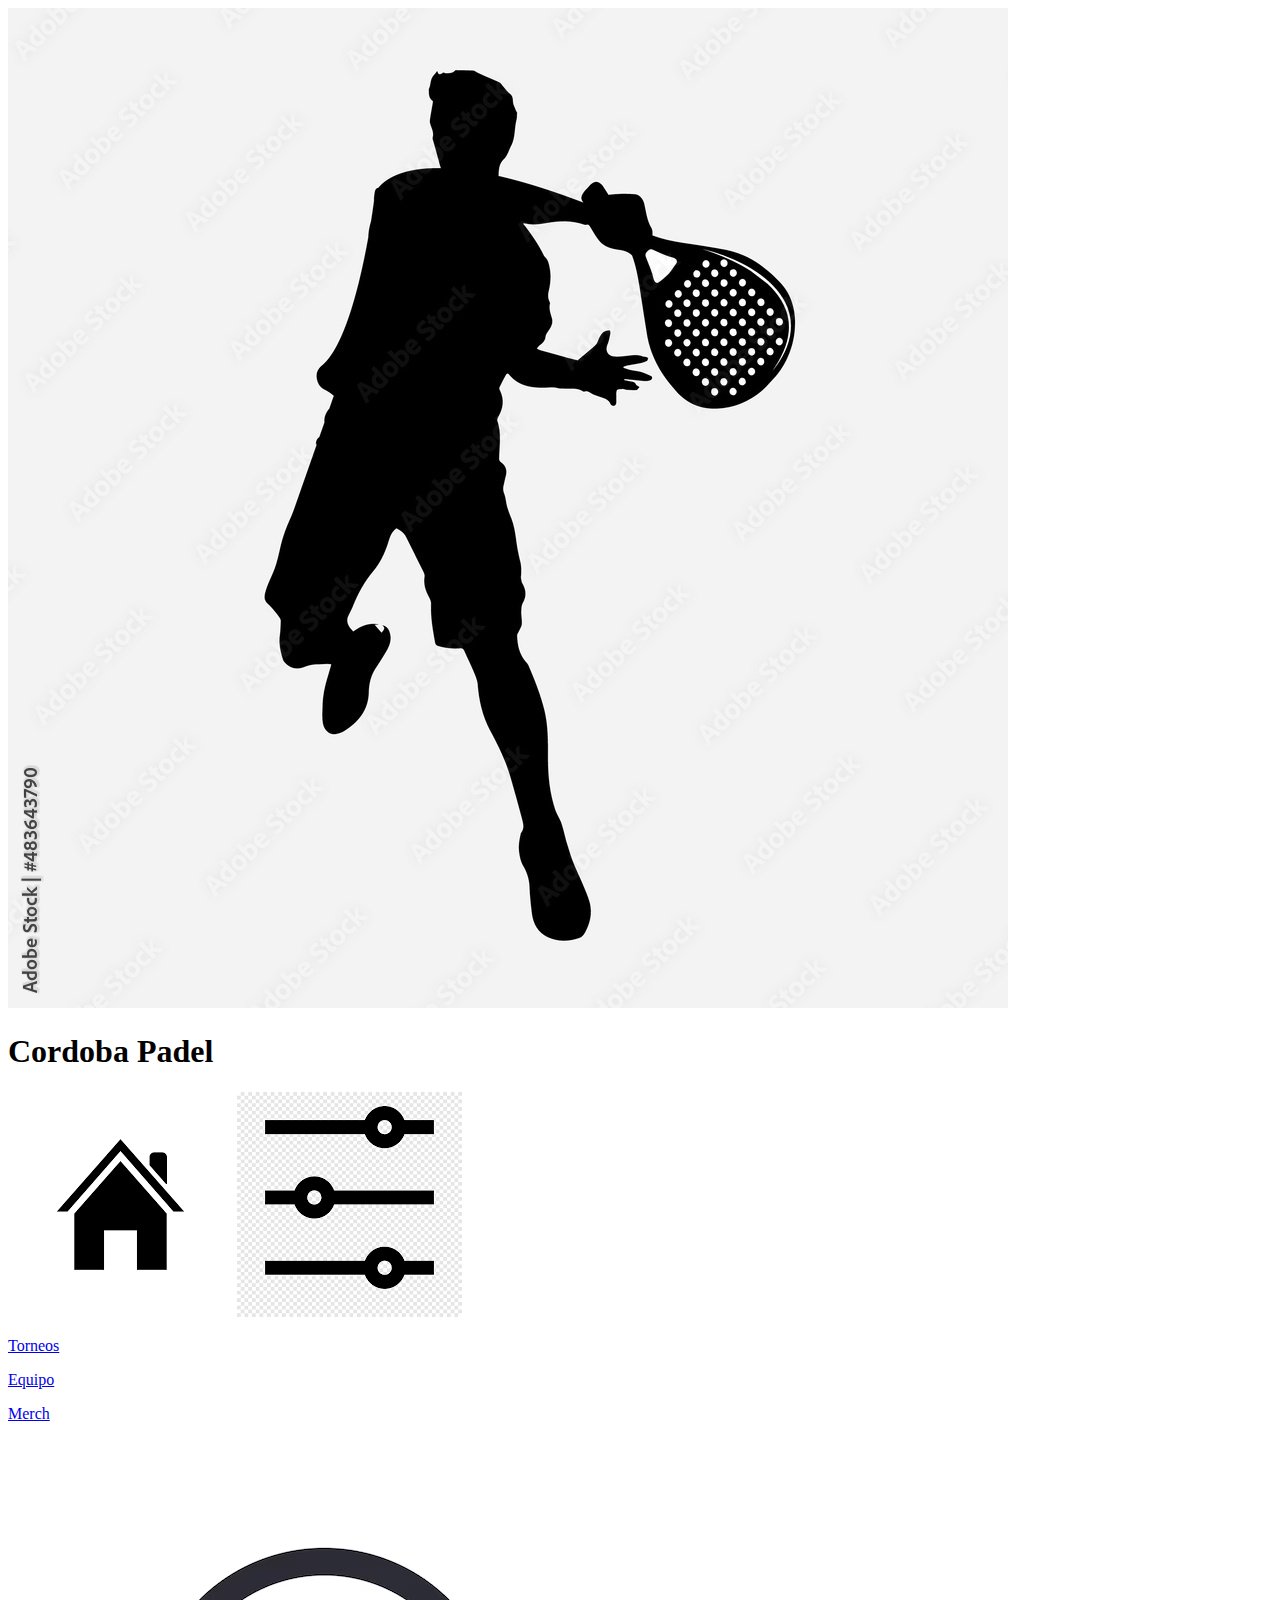
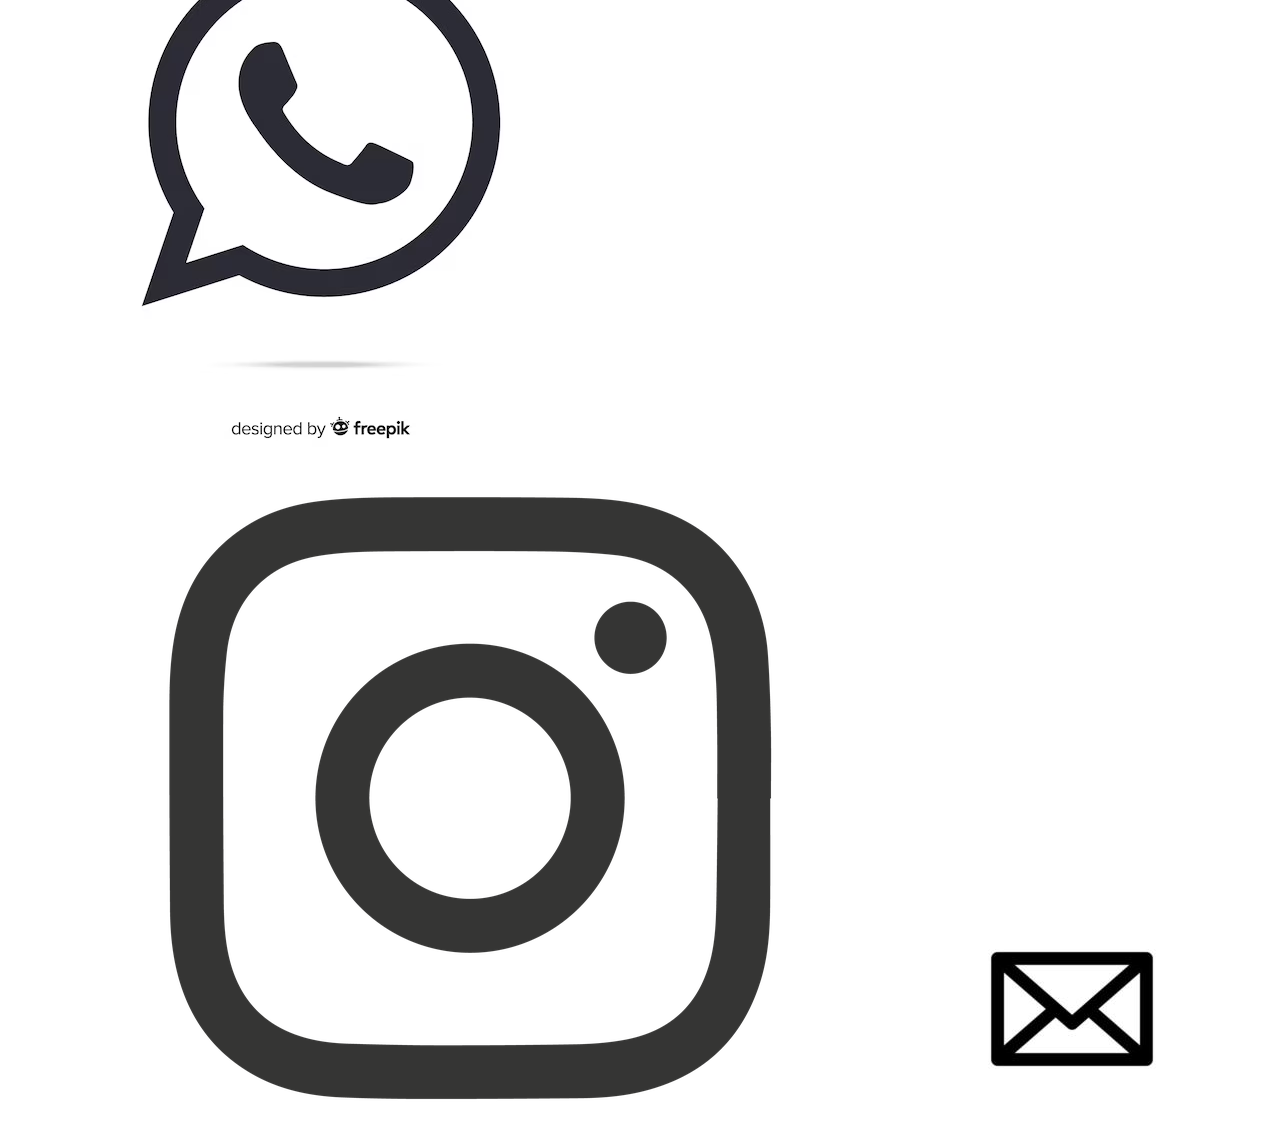
==== index.html @ 126e21fb "Add files via upload" ====
<!DOCTYPE html>
<html>

<head>
    <meta charset="UTF-8">
    <title> Cordoba Padel </title>
    <meta name="keywords"
        content="Paletas, torneos padel, torneos padel cordoba,padel, ropa para padel, pelotas para padel,padel,paletas para padel">
    <meta name="descrption" content="Pagina dedicada al padel en cordoba">
    <meta name="author" content="Gonzalo Rognoni y Camilo Cattaneo">

</head>

<body>
    <header>
        <img src="Fotos/Logo Web.jpg" alt="Logo Web">
        <h1>Cordoba Padel </h1>

    </header>
    <main>


        <nav>
            <img src="Fotos/Logo casa.png" alt="Logo casa">
            <img src="Fotos/Logo filtro.png" alt="Logo filtro">
            <p>
                <a href="Torneos.html">
                    Torneos
                </a>
            </p>
            <p>
                <a href="Equipo.html">
                    Equipo
                </a>
            </p>
            <p>
                <a href="Merch.html">
                    Merch
                </a>
            </p>
        </nav>
    </main>

    <footer>
        <img src="Fotos/Logo whats.avif" alt="Logo whatsapp">
        <img src="Fotos/Logo Insta.webp" alt="Logo Instagram">
        <img src="Fotos/Logo mail.jpg" alt="Logo Mail">
    </footer>


</body>

</html>
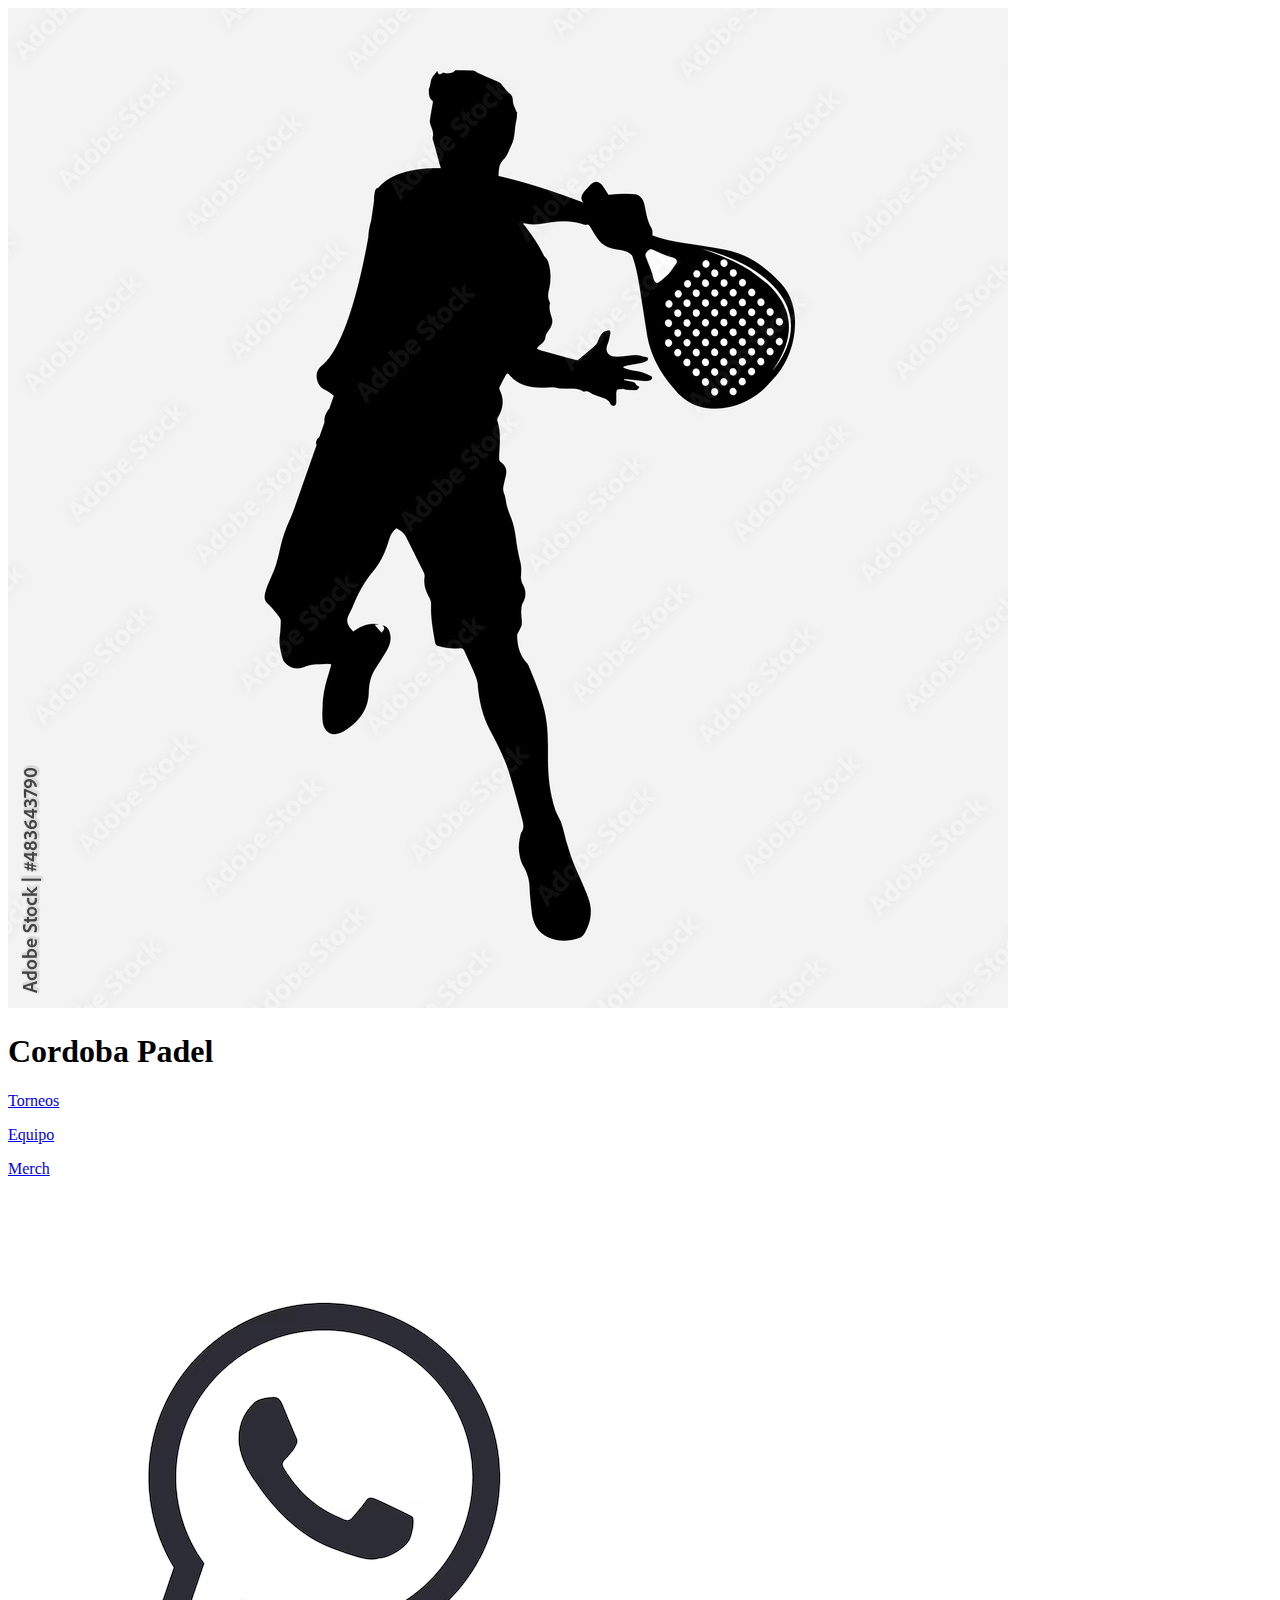
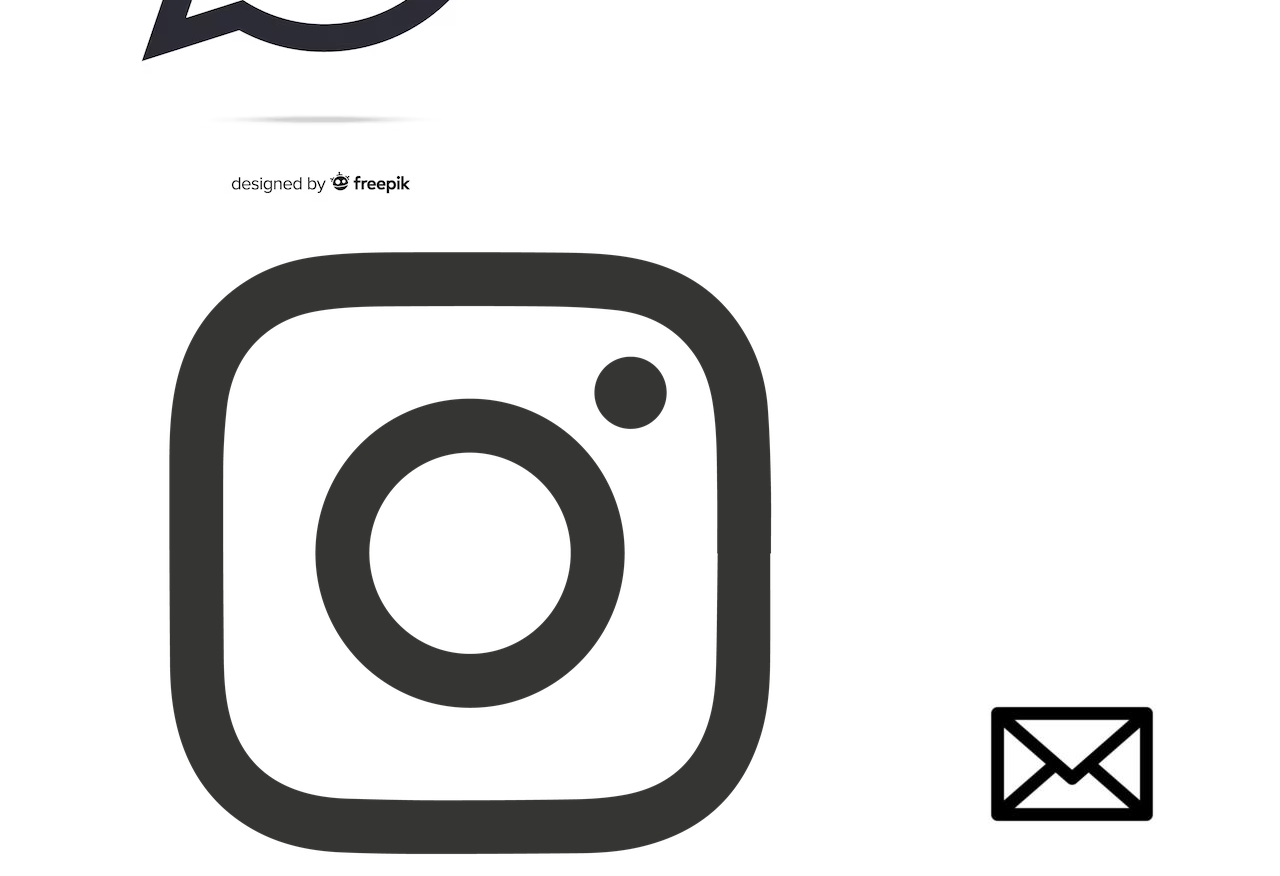
==== commit 7aaedafe: "Add files via upload" ====
--- a/index.html
+++ b/index.html
@@ -21,8 +21,6 @@
 
 
         <nav>
-            <img src="Fotos/Logo casa.png" alt="Logo casa">
-            <img src="Fotos/Logo filtro.png" alt="Logo filtro">
             <p>
                 <a href="Torneos.html">
                     Torneos
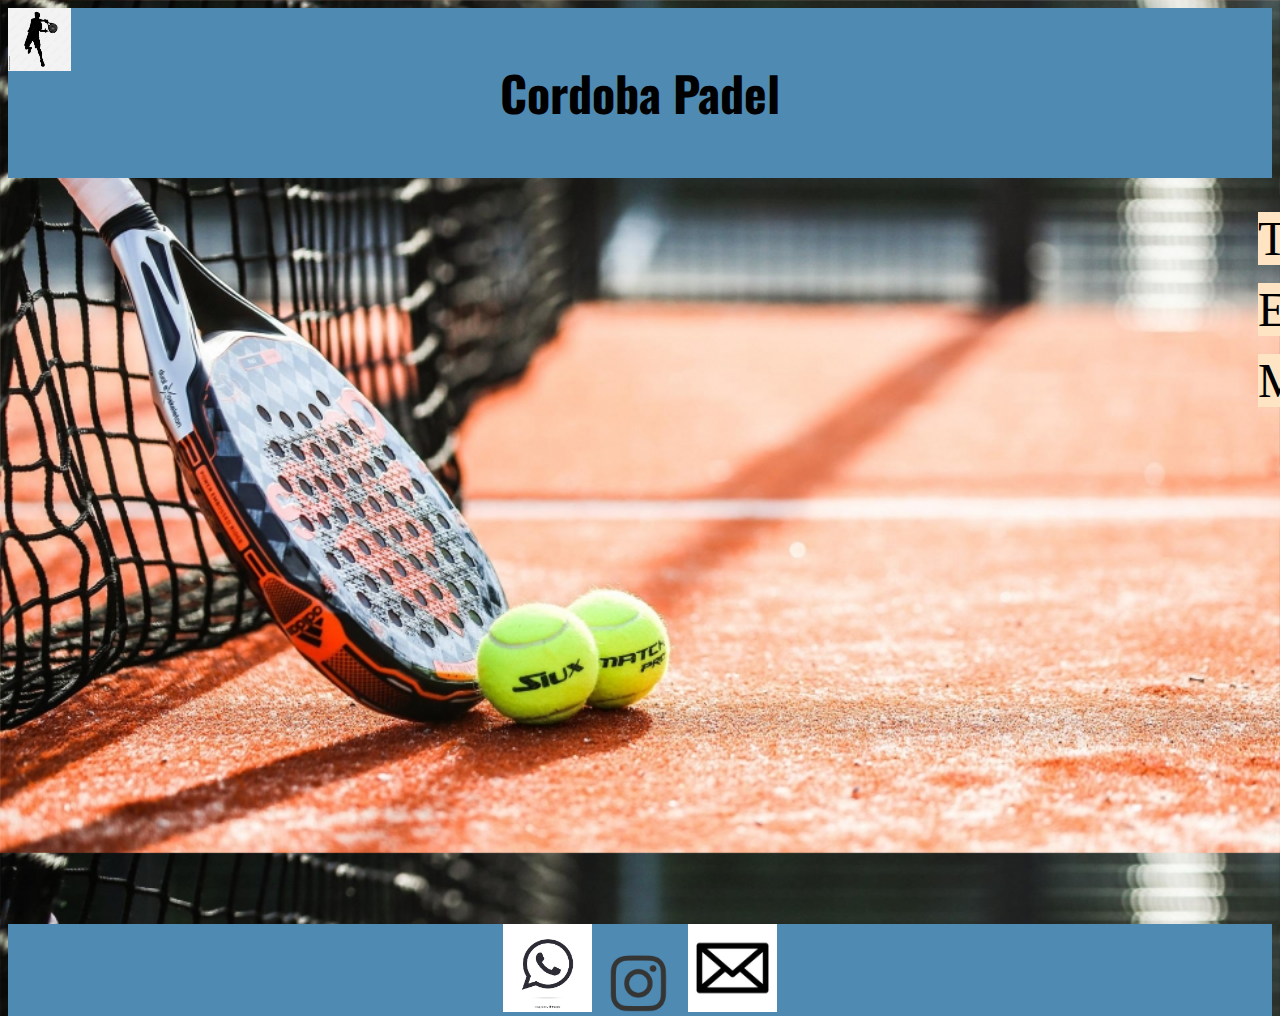
==== commit 6e0810e8: "Add files via upload" ====
--- a/index.html
+++ b/index.html
@@ -8,12 +8,12 @@
         content="Paletas, torneos padel, torneos padel cordoba,padel, ropa para padel, pelotas para padel,padel,paletas para padel">
     <meta name="descrption" content="Pagina dedicada al padel en cordoba">
     <meta name="author" content="Gonzalo Rognoni y Camilo Cattaneo">
-
+    <link href="padel.css" rel="stylesheet" type="text/css">
 </head>
 
 <body>
     <header>
-        <img src="Fotos/Logo Web.jpg" alt="Logo Web">
+        <img src="Fotos/Logo Web.jpg" alt="Logo Web" id="logo">
         <h1>Cordoba Padel </h1>
 
     </header>
@@ -22,17 +22,17 @@
 
         <nav>
             <p>
-                <a href="Torneos.html">
+                <a href="Torneos.html" class="subt" id="torneo">
                     Torneos
                 </a>
             </p>
             <p>
-                <a href="Equipo.html">
+                <a href="Equipo.html" class="subt" id="equipo">
                     Equipo
                 </a>
             </p>
             <p>
-                <a href="Merch.html">
+                <a href="Merch.html" class="subt" id="merch">
                     Merch
                 </a>
             </p>
@@ -40,9 +40,9 @@
     </main>
 
     <footer>
-        <img src="Fotos/Logo whats.avif" alt="Logo whatsapp">
-        <img src="Fotos/Logo Insta.webp" alt="Logo Instagram">
-        <img src="Fotos/Logo mail.jpg" alt="Logo Mail">
+        <img src="Fotos/Logo whats.avif" alt="Logo whatsapp" id="whats">
+        <img src="Fotos/Logo Insta.webp" alt="Logo Instagram" id="insta">
+        <img src="Fotos/Logo mail.jpg" alt="Logo Mail" id="mail">
     </footer>
 
 
--- a/padel.css
+++ b/padel.css
@@ -0,0 +1,74 @@
+@import url('https://fonts.googleapis.com/css2?family=Oswald:wght@200..700&display=swap');
+
+body {
+    background-image: url("Fotos/Cancha\ de\ padel.jpg");
+    background-size: 100%;
+
+}
+
+
+.subt {
+    text-decoration: none;
+    background-color: bisque;
+    color: black;
+    text-align: right;
+    position: relative;
+    right: -1250px;
+    font-size: 3em;
+}
+
+.subt:hover {
+    background-color: rgb(222, 178, 178);
+
+}
+
+#logo {
+    width: 5%;
+}
+
+#Logo_filtro {
+    width: 3%;
+}
+
+#Logo_casa {
+    width: 3%;
+}
+
+#whats {
+    width: 7%;
+}
+
+#insta {
+    width: 7%;
+}
+
+#mail {
+    width: 7%;
+}
+
+.pics {
+    width: 25%;
+}
+
+footer {
+    text-align: center;
+    background-color: rgb(79, 138, 178);
+    position: relative;
+    top: 500px;
+
+
+}
+
+header {
+    h1 {
+        text-align: center;
+        position: relative;
+        bottom: 50px;
+        color: black;
+        font-family: "Oswald", sans-serif;
+        font-size: 3em;
+    }
+
+    background-color: rgb(79, 138, 178);
+
+}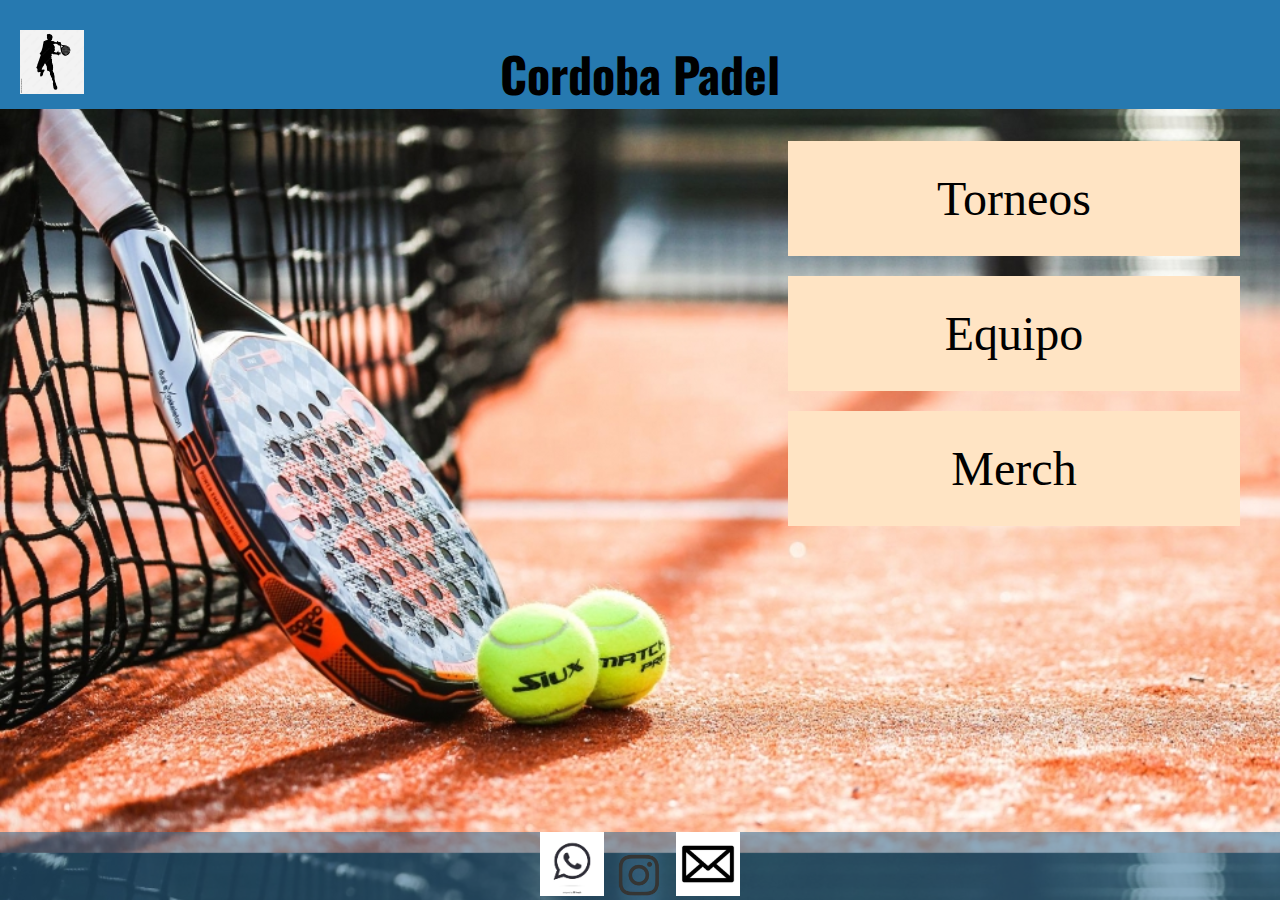
==== commit d051c72b: "Add files via upload" ====
--- a/index.html
+++ b/index.html
@@ -20,12 +20,14 @@
     <main>
 
 
-        <nav>
-            <p>
-                <a href="Torneos.html" class="subt" id="torneo">
+        <nav class="principalNav">
+            <a href="Torneos.html" class="subt" id="torneo">
+                <p>
+
                     Torneos
-                </a>
-            </p>
+
+                </p>
+            </a>
             <p>
                 <a href="Equipo.html" class="subt" id="equipo">
                     Equipo
--- a/padel.css
+++ b/padel.css
@@ -3,27 +3,37 @@
 body {
     background-image: url("Fotos/Cancha\ de\ padel.jpg");
     background-size: 100%;
+    margin: 0;
 
 }
 
+.principalNav {
+    margin: 20px 20px 20px 60%;
+}
+
+.principalNav p {
+    text-align: center;
+    background-color: bisque;
+    padding: 30px;
+    margin: 20px;
+}
 
 .subt {
+    font-size: 3em;
     text-decoration: none;
-    background-color: bisque;
     color: black;
-    text-align: right;
-    position: relative;
-    right: -1250px;
-    font-size: 3em;
 }
 
-.subt:hover {
+.principalNav p:hover {
     background-color: rgb(222, 178, 178);
 
 }
 
 #logo {
     width: 5%;
+    position: relative;
+    top: 30px;
+    left: 20px;
 }
 
 #Logo_filtro {
@@ -35,15 +45,15 @@
 }
 
 #whats {
-    width: 7%;
+    width: 5%;
 }
 
 #insta {
-    width: 7%;
+    width: 5%;
 }
 
 #mail {
-    width: 7%;
+    width: 5%;
 }
 
 .pics {
@@ -52,23 +62,44 @@
 
 footer {
     text-align: center;
-    background-color: rgb(79, 138, 178);
-    position: relative;
-    top: 500px;
+    background-color: rgba(45, 107, 148, 0.547);
+    position: fixed;
+    bottom: 0;
+
+
 
 
 }
 
 header {
+    background-color: rgb(38, 121, 176);
+
     h1 {
         text-align: center;
-        position: relative;
-        bottom: 50px;
         color: black;
         font-family: "Oswald", sans-serif;
         font-size: 3em;
+        margin-top: -30px;
     }
 
-    background-color: rgb(79, 138, 178);
+}
 
+.superior {
+    text-align: center;
+}
+
+.media {
+    text-align: center;
+}
+
+.inferior {
+    text-align: center;
+}
+
+.pelotas {
+    text-align: center;
+}
+
+.palas {
+    text-align: center;
 }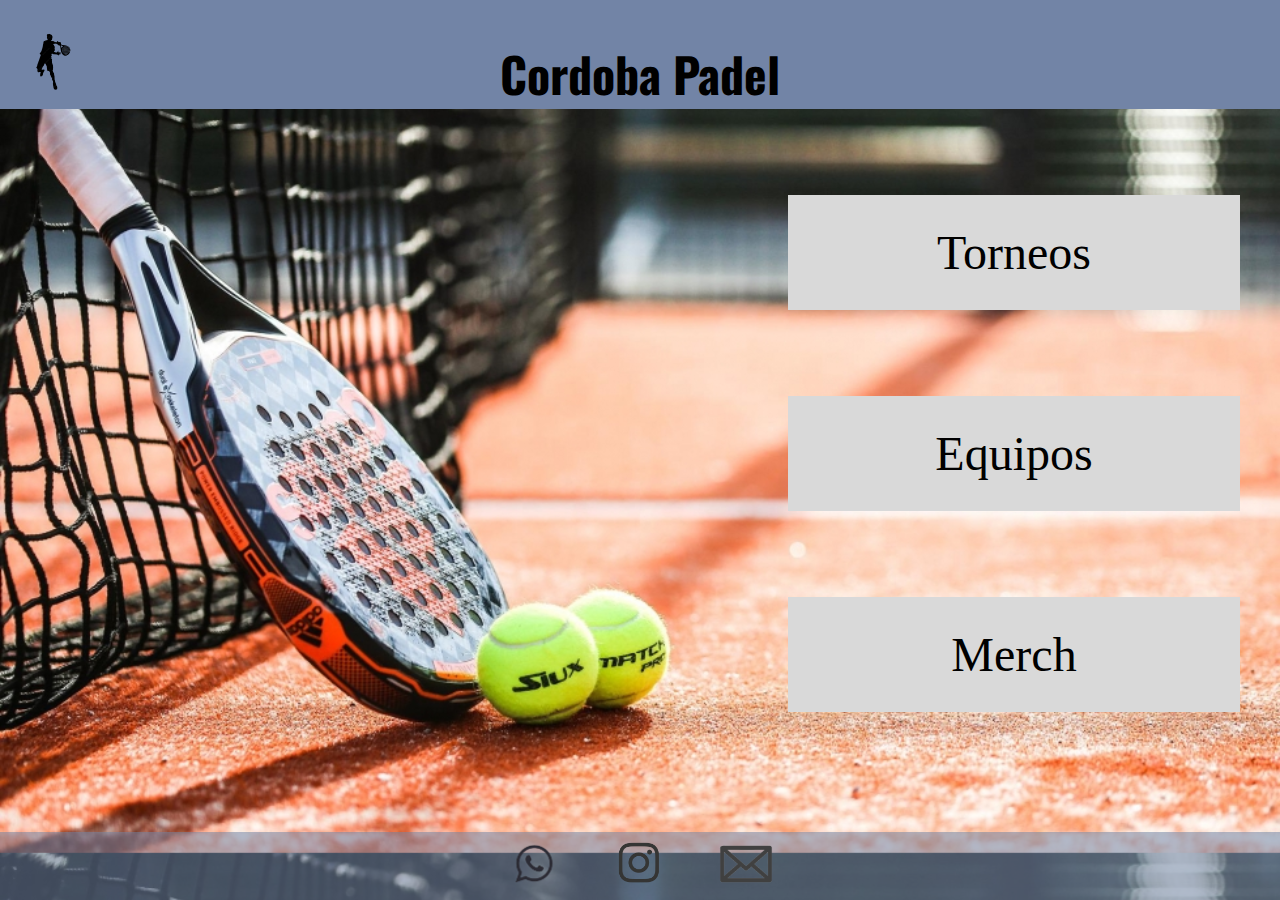
==== commit 766c5542: "Add files via upload" ====
--- a/index.html
+++ b/index.html
@@ -13,7 +13,7 @@
 
 <body>
     <header>
-        <img src="Fotos/Logo Web.jpg" alt="Logo Web" id="logo">
+        <img src="Fotos/Logoweb.png" alt="Logo Web" id="logo">
         <h1>Cordoba Padel </h1>
 
     </header>
@@ -28,23 +28,27 @@
 
                 </p>
             </a>
-            <p>
-                <a href="Equipo.html" class="subt" id="equipo">
-                    Equipo
-                </a>
-            </p>
-            <p>
-                <a href="Merch.html" class="subt" id="merch">
+            <a href="Equipo.html" class="subt" id="equipo">
+                <p>
+
+                    Equipos
+
+                </p>
+            </a>
+            <a href="Merch.html" class="subt" id="merch">
+                <p>
+
                     Merch
-                </a>
-            </p>
+
+                </p>
+            </a>
         </nav>
     </main>
 
     <footer>
-        <img src="Fotos/Logo whats.avif" alt="Logo whatsapp" id="whats">
+        <img src="Fotos/Logo whats.png" alt="Logo whatsapp" id="whats">
         <img src="Fotos/Logo Insta.webp" alt="Logo Instagram" id="insta">
-        <img src="Fotos/Logo mail.jpg" alt="Logo Mail" id="mail">
+        <img src="Fotos/Logo mail.png" alt="Logo Mail" id="mail">
     </footer>
 
 
--- a/padel.css
+++ b/padel.css
@@ -4,7 +4,6 @@
     background-image: url("Fotos/Cancha\ de\ padel.jpg");
     background-size: 100%;
     margin: 0;
-
 }
 
 .principalNav {
@@ -13,9 +12,10 @@
 
 .principalNav p {
     text-align: center;
-    background-color: bisque;
+    background-color: rgb(217, 217, 217);
     padding: 30px;
     margin: 20px;
+    margin-top: 17.5%;
 }
 
 .subt {
@@ -25,7 +25,7 @@
 }
 
 .principalNav p:hover {
-    background-color: rgb(222, 178, 178);
+    background-color: rgb(173, 173, 173);
 
 }
 
@@ -38,41 +38,28 @@
 
 #Logo_filtro {
     width: 3%;
+    background-color: white;
 }
 
 #Logo_casa {
     width: 3%;
-}
-
-#whats {
-    width: 5%;
-}
-
-#insta {
-    width: 5%;
-}
-
-#mail {
-    width: 5%;
+    background-color: white;
 }
 
 .pics {
-    width: 25%;
+    width: 15%;
+    text-align: center;
+    margin: 2%;
 }
-
-footer {
-    text-align: center;
-    background-color: rgba(45, 107, 148, 0.547);
-    position: fixed;
-    bottom: 0;
-
-
-
-
+#uno{
+    margin-left: 25%;
+}
+#dos{
+    height: 270px;
 }
 
 header {
-    background-color: rgb(38, 121, 176);
+    background-color:rgb(114, 132, 166);
 
     h1 {
         text-align: center;
@@ -102,4 +89,28 @@
 
 .palas {
     text-align: center;
+}
+footer {
+    text-align: center;
+    background-color: rgb(114, 132, 166, 0.547);
+    position: fixed;
+    bottom: 0;
+}
+#whats {
+    width: 5%;   
+    filter: contrast(100%);
+    margin-bottom: 0.25%;
+    margin-right: 3%;
+}
+
+#insta {
+    width: 5%;
+    filter: contrast(100%);
+    margin-bottom: 1%;
+    margin-right: 3%;
+}
+
+#mail {
+    width: 5%;
+    filter: contrast(50%);
 }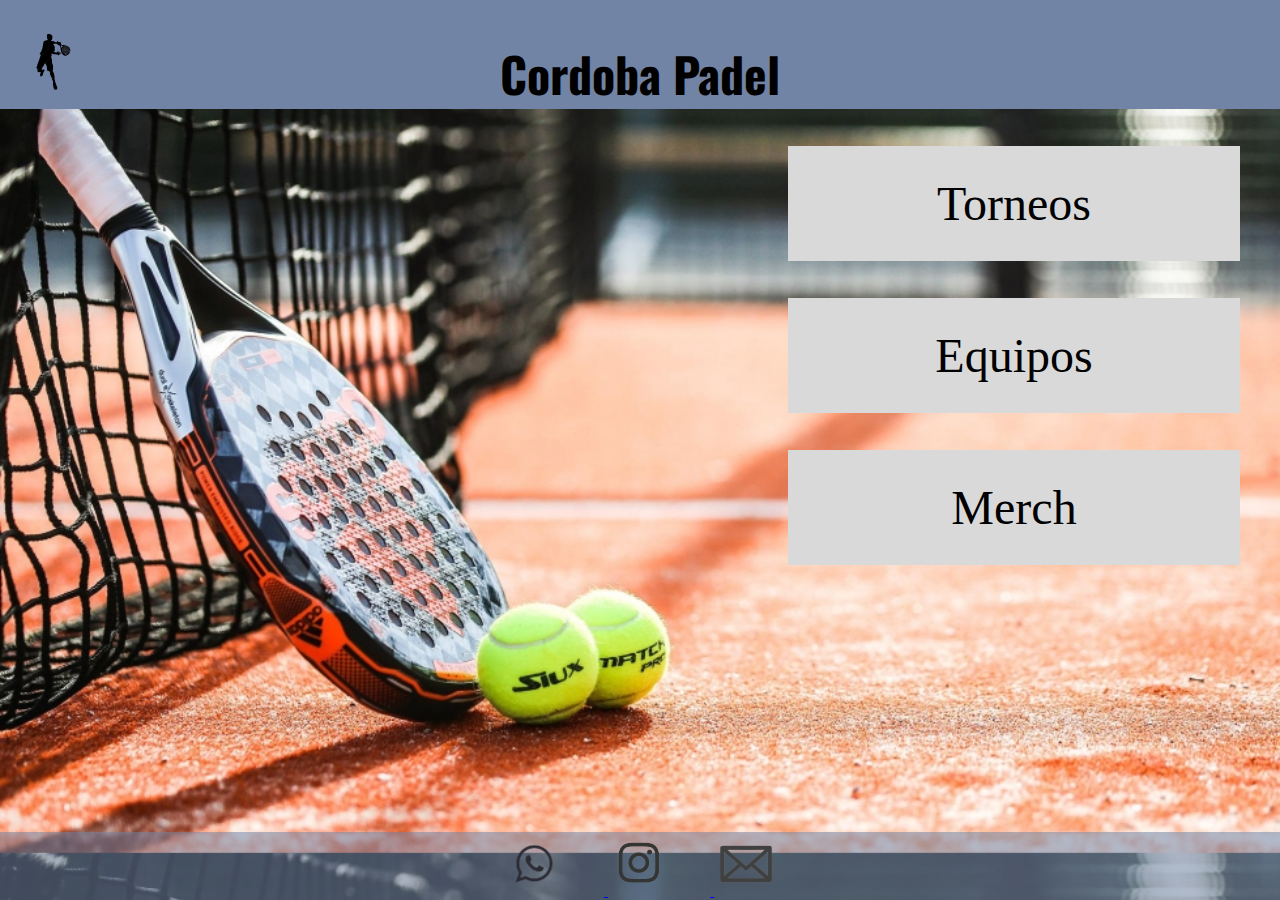
==== commit 8ab51be7: "Add files via upload" ====
--- a/index.html
+++ b/index.html
@@ -9,6 +9,8 @@
     <meta name="descrption" content="Pagina dedicada al padel en cordoba">
     <meta name="author" content="Gonzalo Rognoni y Camilo Cattaneo">
     <link href="padel.css" rel="stylesheet" type="text/css">
+    <link rel="shortcut icon" href="Fotos/Logoweb.png" type="image/x-icon">
+    <meta name="viewport" content="width=device-width, initial scale=1">
 </head>
 
 <body>
@@ -46,9 +48,14 @@
     </main>
 
     <footer>
-        <img src="Fotos/Logo whats.png" alt="Logo whatsapp" id="whats">
-        <img src="Fotos/Logo Insta.webp" alt="Logo Instagram" id="insta">
-        <img src="Fotos/Logo mail.png" alt="Logo Mail" id="mail">
+        <a href="https://w.app/jYEZkd">
+            <img src="Fotos/Logo whats.png" alt="Logo whatsapp" id="whats">
+        </a>
+        <a href="https://www.instagram.com/camilocattaneo_/">
+            <img src="Fotos/Logo Insta.webp" alt="Logo Instagram" id="insta">
+        </a><a href="mailto:gonrognonix11@gmail.com?subject=Consultas%20e%20informacion&body=Consulta%3A">
+            <img src="Fotos/Logo mail.png" alt="Logo Mail" id="mail">
+        </a>
     </footer>
 
 
--- a/padel.css
+++ b/padel.css
@@ -15,7 +15,7 @@
     background-color: rgb(217, 217, 217);
     padding: 30px;
     margin: 20px;
-    margin-top: 17.5%;
+    margin-top: 7.5%;
 }
 
 .subt {
@@ -51,15 +51,17 @@
     text-align: center;
     margin: 2%;
 }
-#uno{
+
+#uno {
     margin-left: 25%;
 }
-#dos{
-    height: 270px;
+
+#dos {
+    height: 320px;
 }
 
 header {
-    background-color:rgb(114, 132, 166);
+    background-color: rgb(114, 132, 166);
 
     h1 {
         text-align: center;
@@ -79,8 +81,20 @@
     text-align: center;
 }
 
+#lonpa {
+    width: 7.5%;
+}
+
 .inferior {
     text-align: center;
+}
+
+#zapa {
+    width: 12.5%;
+}
+
+#zapa2 {
+    width: 15%;
 }
 
 .pelotas {
@@ -90,14 +104,16 @@
 .palas {
     text-align: center;
 }
+
 footer {
     text-align: center;
     background-color: rgb(114, 132, 166, 0.547);
     position: fixed;
     bottom: 0;
 }
+
 #whats {
-    width: 5%;   
+    width: 5%;
     filter: contrast(100%);
     margin-bottom: 0.25%;
     margin-right: 3%;
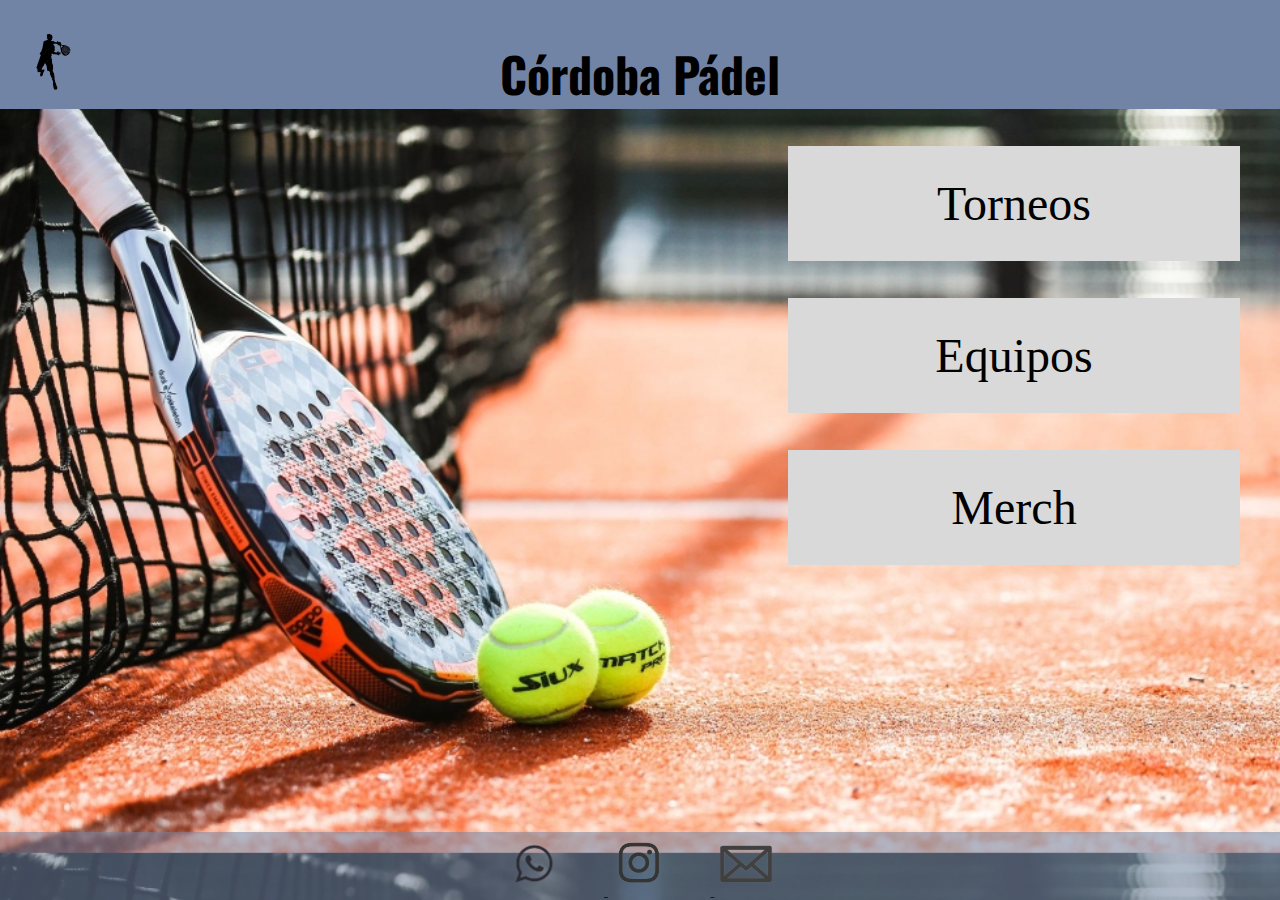
==== commit a1a30c65: "Add files via upload" ====
--- a/index.html
+++ b/index.html
@@ -3,7 +3,7 @@
 
 <head>
     <meta charset="UTF-8">
-    <title> Cordoba Padel </title>
+    <title> Córdoba Pádel </title>
     <meta name="keywords"
         content="Paletas, torneos padel, torneos padel cordoba,padel, ropa para padel, pelotas para padel,padel,paletas para padel">
     <meta name="descrption" content="Pagina dedicada al padel en cordoba">
@@ -11,12 +11,13 @@
     <link href="padel.css" rel="stylesheet" type="text/css">
     <link rel="shortcut icon" href="Fotos/Logoweb.png" type="image/x-icon">
     <meta name="viewport" content="width=device-width, initial scale=1">
+    <script src="Padel.js"></script>
 </head>
 
 <body>
     <header>
         <img src="Fotos/Logoweb.png" alt="Logo Web" id="logo">
-        <h1>Cordoba Padel </h1>
+        <h1>Córdoba Pádel </h1>
 
     </header>
     <main>
--- a/padel.css
+++ b/padel.css
@@ -2,7 +2,7 @@
 
 body {
     background-image: url("Fotos/Cancha\ de\ padel.jpg");
-    background-size: 100%;
+    background-size: cover;
     margin: 0;
 }
 
@@ -46,18 +46,17 @@
     background-color: white;
 }
 
-.pics {
-    width: 15%;
-    text-align: center;
-    margin: 2%;
+.torneospics {
+    display: grid;
+    grid-template-columns: auto auto auto;
+    margin: 20px;
+    padding: 20px;
 }
 
-#uno {
-    margin-left: 25%;
-}
-
-#dos {
-    height: 320px;
+.pics {
+    width: 70%;
+    text-align: center;
+    margin: 20px;
 }
 
 header {
@@ -73,28 +72,20 @@
 
 }
 
-.superior {
+.superior,
+.media,
+.inferior {
     text-align: center;
+    display: grid;
+    grid-template-columns: auto auto auto auto;
+    margin: 20px;
+    padding: 20px;
 }
 
-.media {
-    text-align: center;
-}
-
-#lonpa {
-    width: 7.5%;
-}
-
-.inferior {
-    text-align: center;
-}
-
-#zapa {
-    width: 12.5%;
-}
-
-#zapa2 {
-    width: 15%;
+.superior img,
+.media img,
+.inferior img {
+    background-color: bisque;
 }
 
 .pelotas {
@@ -110,6 +101,7 @@
     background-color: rgb(114, 132, 166, 0.547);
     position: fixed;
     bottom: 0;
+
 }
 
 #whats {
@@ -129,4 +121,70 @@
 #mail {
     width: 5%;
     filter: contrast(50%);
+}
+
+@media (max-width:700px) {
+    .principalNav {
+        margin: 20px auto;
+    }
+
+    .principalNav p {
+        text-align: center;
+        background-color: rgb(217, 217, 217);
+        padding: 5px;
+        margin: 10px;
+        margin-top: 1%;
+    }
+
+    .subt {
+        font-size: 2em;
+        text-decoration: none;
+        color: black;
+    }
+
+    .torneospics {
+        display: grid;
+        grid-template-columns: auto;
+
+    }
+
+
+
+}
+
+.submenu,
+.marca,
+.equipo,
+.filtro_torneo,
+.filtro_ropa,
+.zona2 {
+    background-color: rgb(217, 217, 217);
+    width: 8%;
+    padding: 5px;
+    text-align: center;
+    display: none;
+}
+
+.submenu p:hover,
+.marca p:hover,
+.equipo p:hover,
+.filtro_torneo p:hover,
+.filtro_ropa p:hover,
+.zona2 p:hover {
+    background-color: rgb(173, 173, 173);
+}
+
+.submenu p,
+.marca p,
+.equipo p,
+.filtro_torneo p,
+.filtro_ropa p,
+.zona2 p {
+    border: 2px solid black;
+    margin: 5px;
+    padding: 5px;
+}
+
+.submenu a {
+    text-decoration: none;
 }